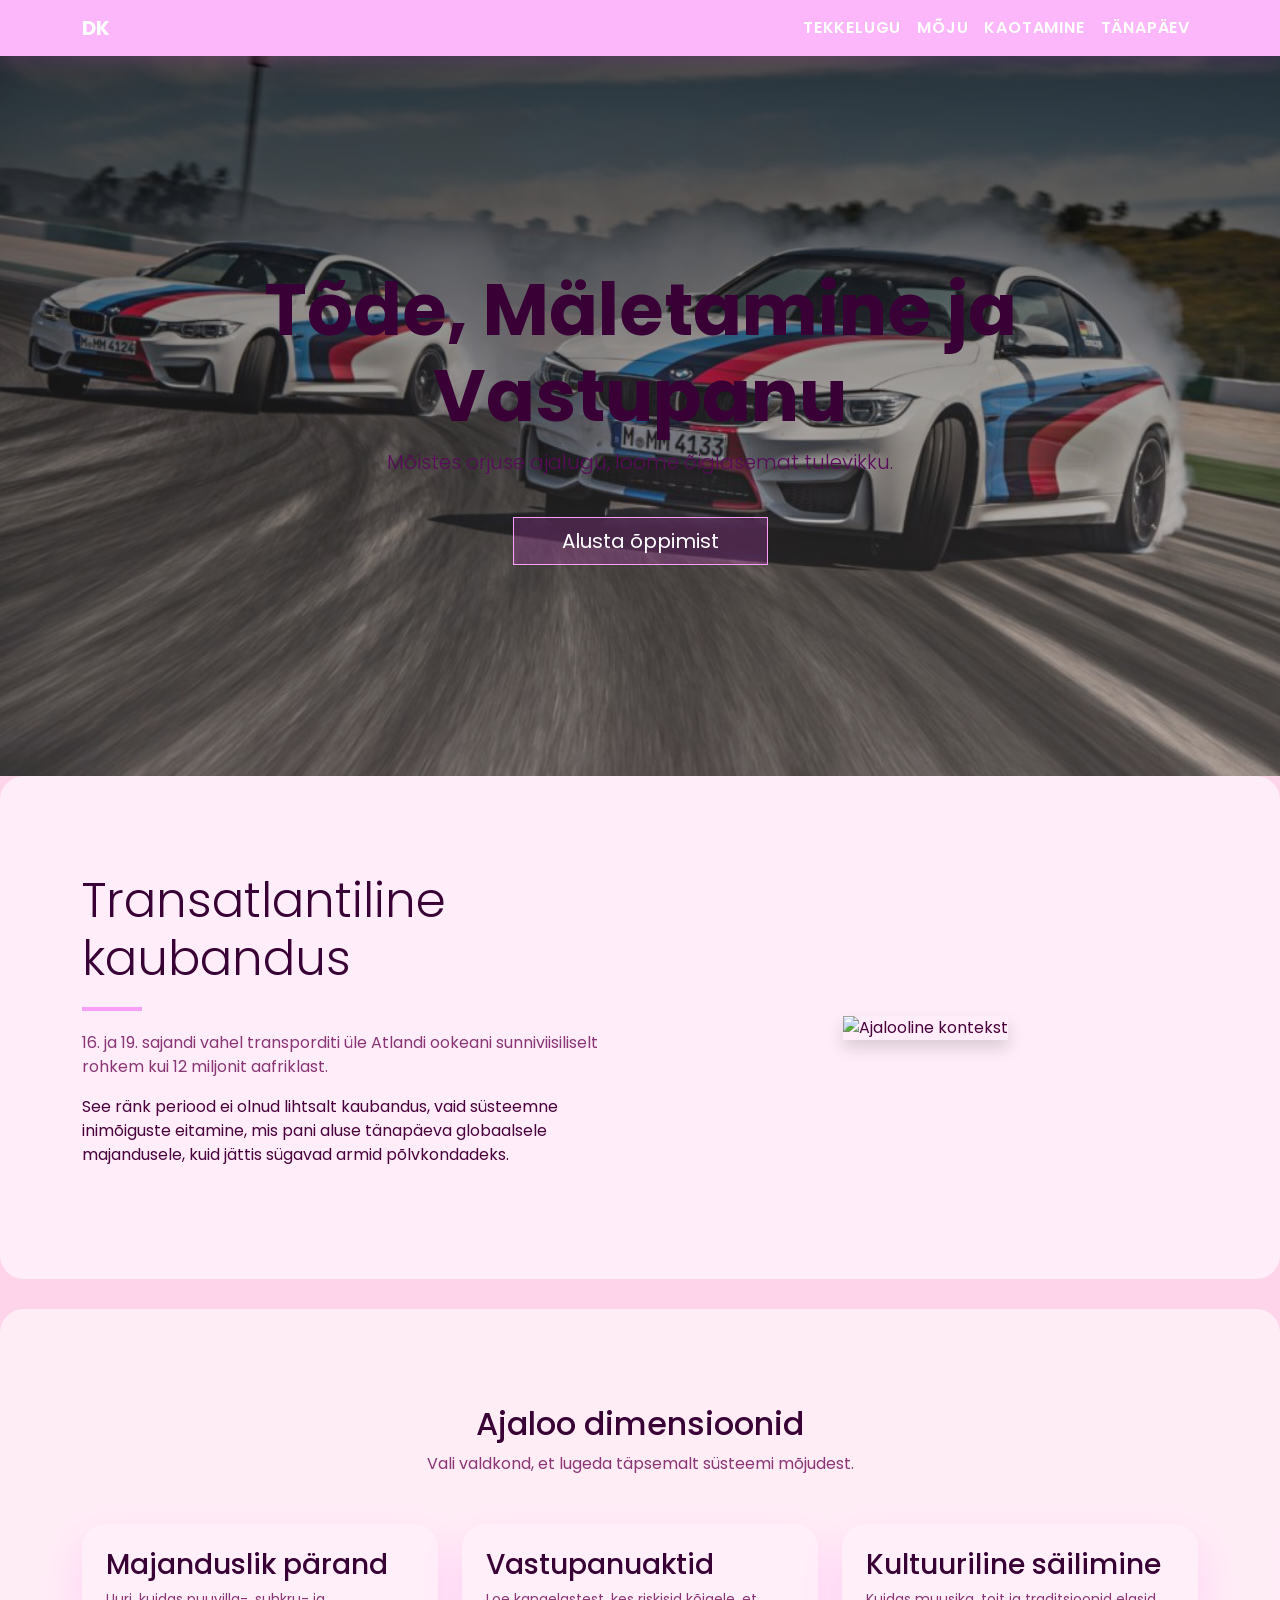
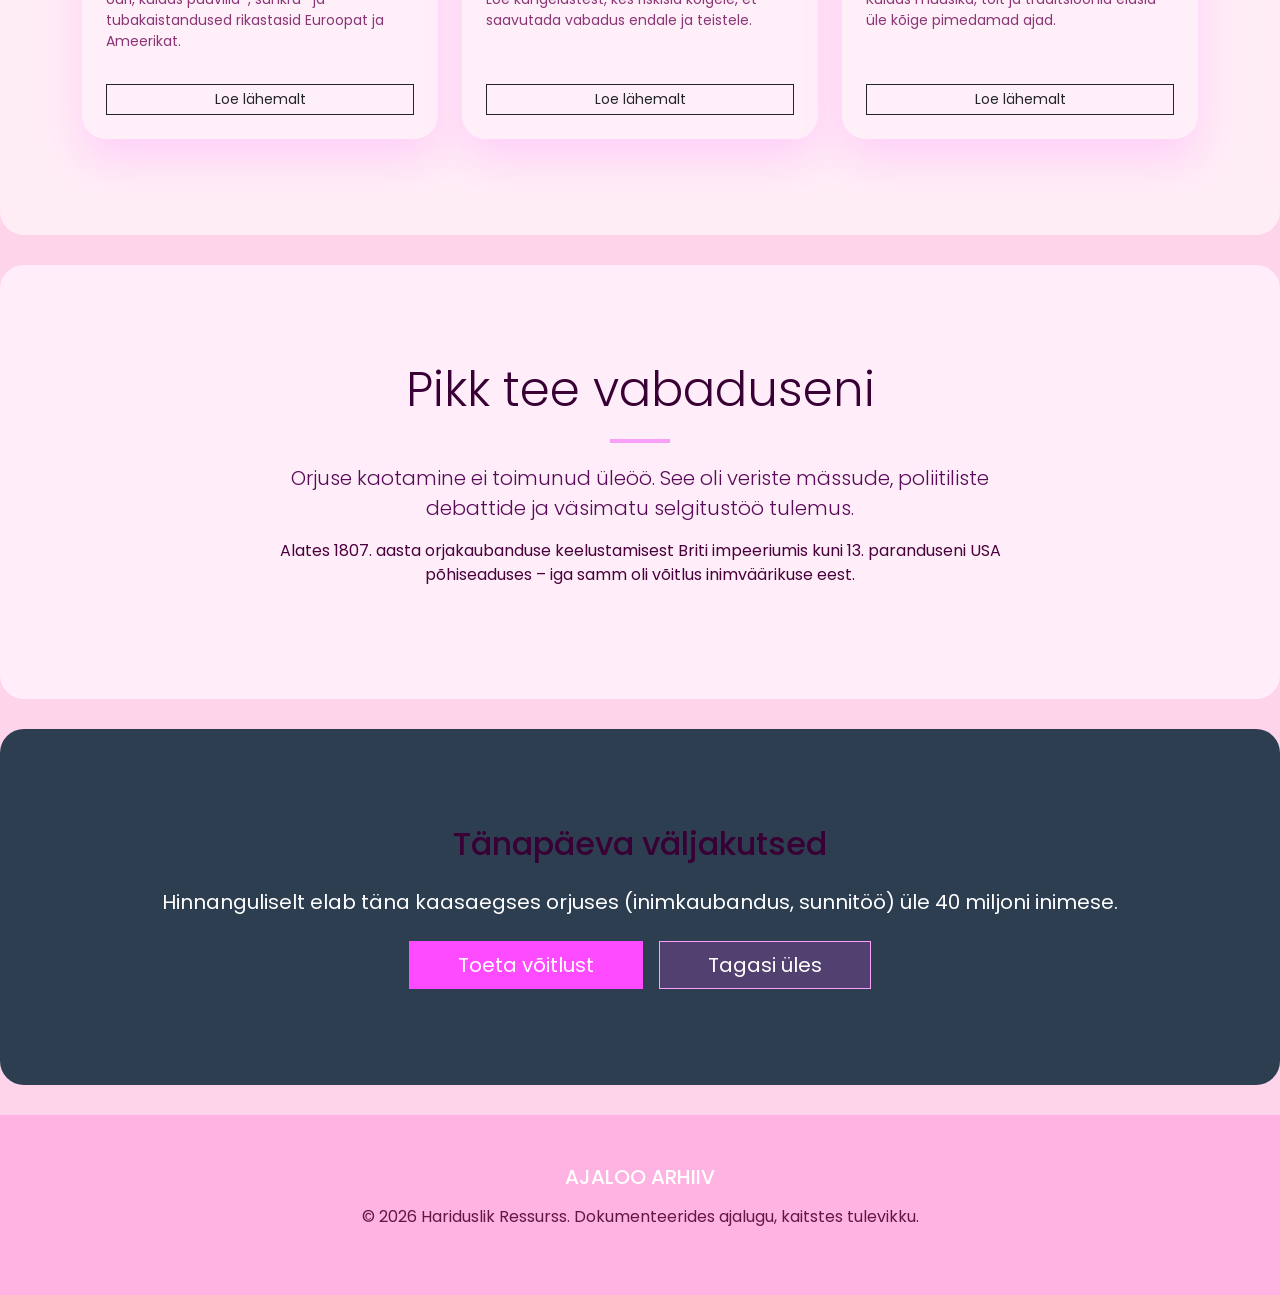
==== bootstraps/index6.html @ 5b457d10 "jh" ====
<!DOCTYPE html>
<html lang="et">
<head>
    <meta charset="UTF-8">
    <meta name="viewport" content="width=device-width, initial-scale=1.0">
    <title>fastasfcar</title>
    <link href="https://cdn.jsdelivr.net/npm/bootstrap@5.3.0/dist/css/bootstrap.min.css" rel="stylesheet">
    <link href="https://fonts.googleapis.com/css2?family=Poppins:wght@400;500;600;700&display=swap" rel="stylesheet">
    <style>
        :root {
            --page-bg: rgba(253, 191, 225, 0.671);
            --surface: rgba(255, 240, 250, 0.95);
            --surface-strong: #ffdef0;
            --accent: #faa0fa;
            --accent-soft: #ffb3e7;
            --text: #4a003c;
            --text-light: #ffffff;
            --shadow-pink: rgba(255, 75, 255, 0.18);
        }

        /* Sujuv kerimine */
        html {
            scroll-behavior: smooth;
        }

        body {
            font-family: 'Poppins', sans-serif;
            background-color: var(--page-bg);
            color: var(--text);
        }

        h1, h2, h3 {
            font-family: 'Poppins', sans-serif;
            color: #380035;
        }

        .hero-section {
            background: linear-gradient(180deg, rgba(0, 0, 0, 0.616), rgba(148, 145, 148, 0.25)), 
                        url('img/auto1.jpg');
            background-size: cover;
            background-position: center;
            height: 80vh;
            display: flex;
            align-items: center;
            color: var(--text-light);
            text-align: center;
            position: relative;
        }

        .hero-section::before {
            content: '';
            position: absolute;
            inset: 0;
            background: rgba(255, 255, 255, 0.12);
            mix-blend-mode: soft-light;
        }

        .hero-section .container {
            position: relative;
            z-index: 1;
        }

        .navbar {
            background-color: rgba(252, 182, 252, 0.95);
            box-shadow: 0 2px 20px var(--shadow-pink);
        }

        .nav-link {
            color: var(--text-light) !important;
            font-weight: 600;
            text-transform: uppercase;
            letter-spacing: 0.05em;
            transition: color 0.3s ease, transform 0.3s ease;
        }

        .nav-link:hover {
            color: #ffe6ff !important;
            transform: translateY(-1px);
        }

        .btn-outline-light {
            color: var(--text-light);
            border-color: var(--accent);
            background-color: rgba(255, 75, 255, 0.18);
        }

        .btn-outline-light:hover,
        .btn-outline-light:focus {
            background-color: var(--accent);
            color: var(--text-light);
            border-color: var(--accent);
        }

        .feature-card {
            border: none;
            border-radius: 24px;
            transition: transform 0.3s ease, box-shadow 0.3s ease;
            background: var(--surface);
            box-shadow: 0 20px 40px var(--shadow-pink);
            text-decoration: none;
            color: inherit;
            display: flex;
            flex-direction: column;
            justify-content: space-between;
        }

        .feature-card:hover {
            transform: translateY(-6px);
            box-shadow: 0 25px 50px rgba(255, 75, 255, 0.28);
            color: inherit;
        }

        .accent-line {
            width: 60px;
            height: 4px;
            background-color: var(--accent);
            margin: 20px 0;
        }

        section {
            background-color: rgba(255, 240, 250, 0.92);
            border-radius: 24px;
            padding: 40px 0;
            margin-bottom: 30px;
        }

        .bg-light {
            background-color: rgba(255, 237, 246, 0.98) !important;
        }

        .text-muted {
            color: #8a3576 !important;
        }

        .display-2,
        .display-5 {
            color: #380035;
        }

        .lead {
            color: #5a0a5a;
        }

        .btn-danger {
            background-color: #ff4bff;
            border-color: #ff4bff;
            color: #fff;
        }

        .btn-danger:hover,
        .btn-danger:focus {
            background-color: #d41bcf;
            border-color: #d41bcf;
        }

        footer {
            background-color: #ffb3e2;
            color: #5e1847;
            padding: 50px 0;
        }
    </style>
</head>
<body>

    <nav class="navbar navbar-expand-lg sticky-top">
        <div class="container">
            <a class="navbar-brand text-white fw-bold" href="#">DK</a>
            <button class="navbar-toggler navbar-dark" type="button" data-bs-toggle="collapse" data-bs-target="#navbarNav">
                <span class="navbar-toggler-icon"></span>
            </button>
            <div class="collapse navbar-collapse" id="navbarNav">
                <ul class="navbar-nav ms-auto">
                    <li class="nav-item"><a class="nav-link" href="#tekke-lugu">Tekkelugu</a></li>
                    <li class="nav-item"><a class="nav-link" href="#mou">Mõju</a></li>
                    <li class="nav-item"><a class="nav-link" href="#kaotamine">Kaotamine</a></li>
                    <li class="nav-item"><a class="nav-link" href="#tanapeav">Tänapäev</a></li>
                </ul>
            </div>
        </div>
    </nav>

    <header class="hero-section">
        <div class="container">
            <div class="row justify-content-center">
                <div class="col-md-10">
                    <h1 class="display-2 fw-bold">Tõde, Mäletamine ja Vastupanu</h1>
                    <p class="lead">Mõistes orjuse ajalugu, loome õiglasemat tulevikku.</p>
                    <a href="#tekke-lugu" class="btn btn-outline-light btn-lg px-5 mt-4 rounded-0">Alusta õppimist</a>
                </div>
            </div>
        </div>
    </header>

    <section id="tekke-lugu" class="py-5">
        <div class="container py-5">
            <div class="row align-items-center">
                <div class="col-lg-6">
                    <h2 class="display-5">Transatlantiline kaubandus</h2>
                    <div class="accent-line"></div>
                    <p class="text-muted">16. ja 19. sajandi vahel transporditi üle Atlandi ookeani sunniviisiliselt rohkem kui 12 miljonit aafriklast.</p>
                    <p>See ränk periood ei olnud lihtsalt kaubandus, vaid süsteemne inimõiguste eitamine, mis pani aluse tänapäeva globaalsele majandusele, kuid jättis sügavad armid põlvkondadeks.</p>
                </div>
                <div class="col-lg-6 text-center">
                    <img src="https://images.unsplash.com/photo-1526628953301-3e589a6a8b74?auto=format&fit=crop&q=80&w=800" class="img-fluid shadow" alt="Ajalooline kontekst">
                </div>
            </div>
        </div>
    </section>

    <section id="mou" class="bg-light py-5">
        <div class="container py-5">
            <div class="text-center mb-5">
                <h2>Ajaloo dimensioonid</h2>
                <p class="text-muted">Vali valdkond, et lugeda täpsemalt süsteemi mõjudest.</p>
            </div>
            <div class="row g-4">
                <div class="col-md-4">
                    <div class="card h-100 feature-card p-4">
                        <div>
                            <h3>Majanduslik pärand</h3>
                            <p class="text-muted small">Uuri, kuidas puuvilla-, suhkru- ja tubakaistandused rikastasid Euroopat ja Ameerikat.</p>
                        </div>
                        <a href="https://et.wikipedia.org/wiki/Orjus" target="_blank" class="btn btn-sm btn-outline-dark mt-3 rounded-0">Loe lähemalt</a>
                    </div>
                </div>
                <div class="col-md-4">
                    <div class="card h-100 feature-card p-4">
                        <div>
                            <h3>Vastupanuaktid</h3>
                            <p class="text-muted small">Loe kangelastest, kes riskisid kõigele, et saavutada vabadus endale ja teistele.</p>
                        </div>
                        <a href="#" class="btn btn-sm btn-outline-dark mt-3 rounded-0">Loe lähemalt</a>
                    </div>
                </div>
                <div class="col-md-4">
                    <div class="card h-100 feature-card p-4">
                        <div>
                            <h3>Kultuuriline säilimine</h3>
                            <p class="text-muted small">Kuidas muusika, toit ja traditsioonid elasid üle kõige pimedamad ajad.</p>
                        </div>
                        <a href="#" class="btn btn-sm btn-outline-dark mt-3 rounded-0">Loe lähemalt</a>
                    </div>
                </div>
            </div>
        </div>
    </section>

    <section id="kaotamine" class="py-5">
        <div class="container py-5">
            <div class="row">
                <div class="col-12 text-center">
                    <h2 class="display-5">Pikk tee vabaduseni</h2>
                    <div class="accent-line mx-auto"></div>
                    <div class="col-md-8 mx-auto">
                        <p class="lead">Orjuse kaotamine ei toimunud üleöö. See oli veriste mässude, poliitiliste debattide ja väsimatu selgitustöö tulemus.</p>
                        <p>Alates 1807. aasta orjakaubanduse keelustamisest Briti impeeriumis kuni 13. paranduseni USA põhiseaduses – iga samm oli võitlus inimväärikuse eest.</p>
                    </div>
                </div>
            </div>
        </div>
    </section>

    <section id="tanapeav" class="py-5 text-white" style="background-color: #2c3e50;">
        <div class="container py-5 text-center">
            <h2 class="mb-4">Tänapäeva väljakutsed</h2>
            <p class="mb-4 fs-5">Hinnanguliselt elab täna kaasaegses orjuses (inimkaubandus, sunnitöö) üle 40 miljoni inimese.</p>
            <div class="d-flex justify-content-center gap-3">
                <a href="https://www.antislavery.org" target="_blank" class="btn btn-danger btn-lg rounded-0 px-5">Toeta võitlust</a>
                <a href="#navbarNav" class="btn btn-outline-light btn-lg rounded-0 px-5">Tagasi üles</a>
            </div>
        </div>
    </section>

    <footer>
        <div class="container text-center">
            <h5 class="text-white mb-3">AJALOO ARHIIV</h5>
            <p>© 2026 Hariduslik Ressurss. Dokumenteerides ajalugu, kaitstes tulevikku.</p>
        </div>
    </footer>

    <script src="https://cdn.jsdelivr.net/npm/bootstrap@5.3.0/dist/js/bootstrap.bundle.min.js"></script>
</body>
</html>
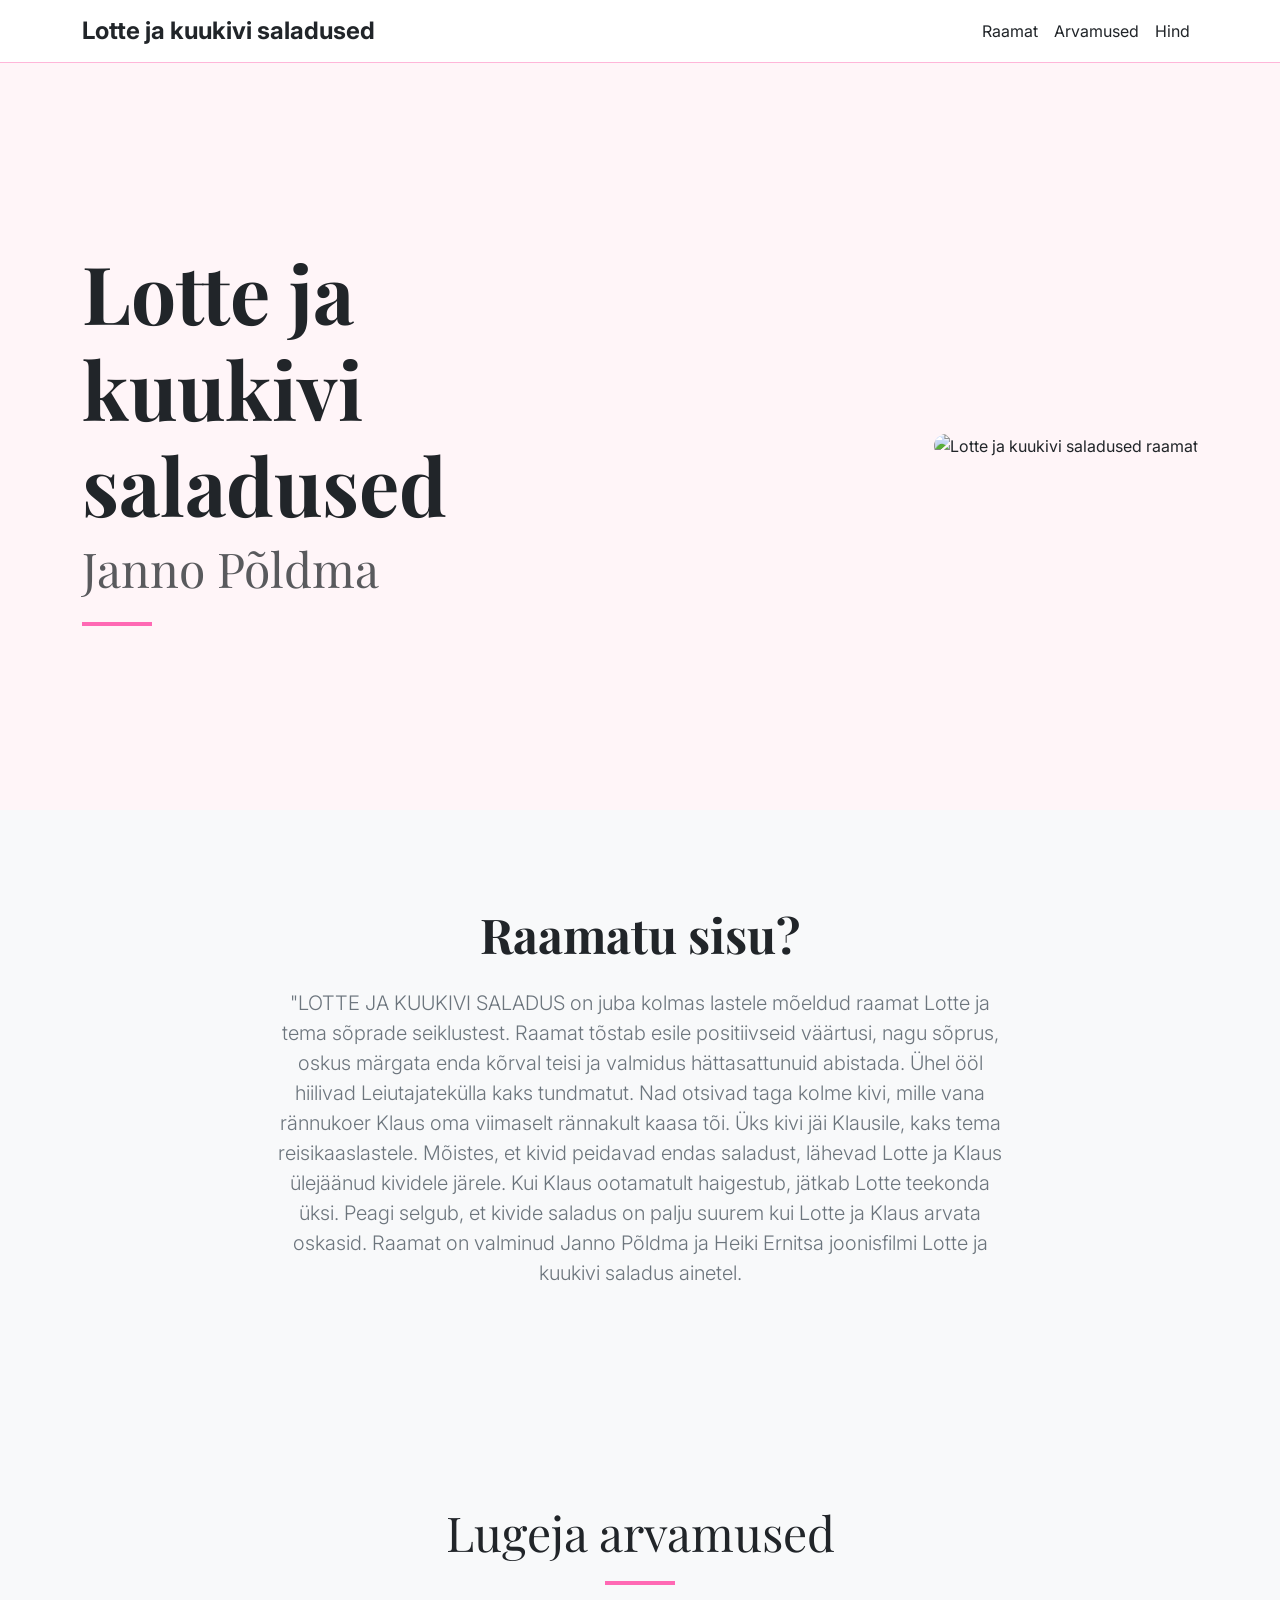
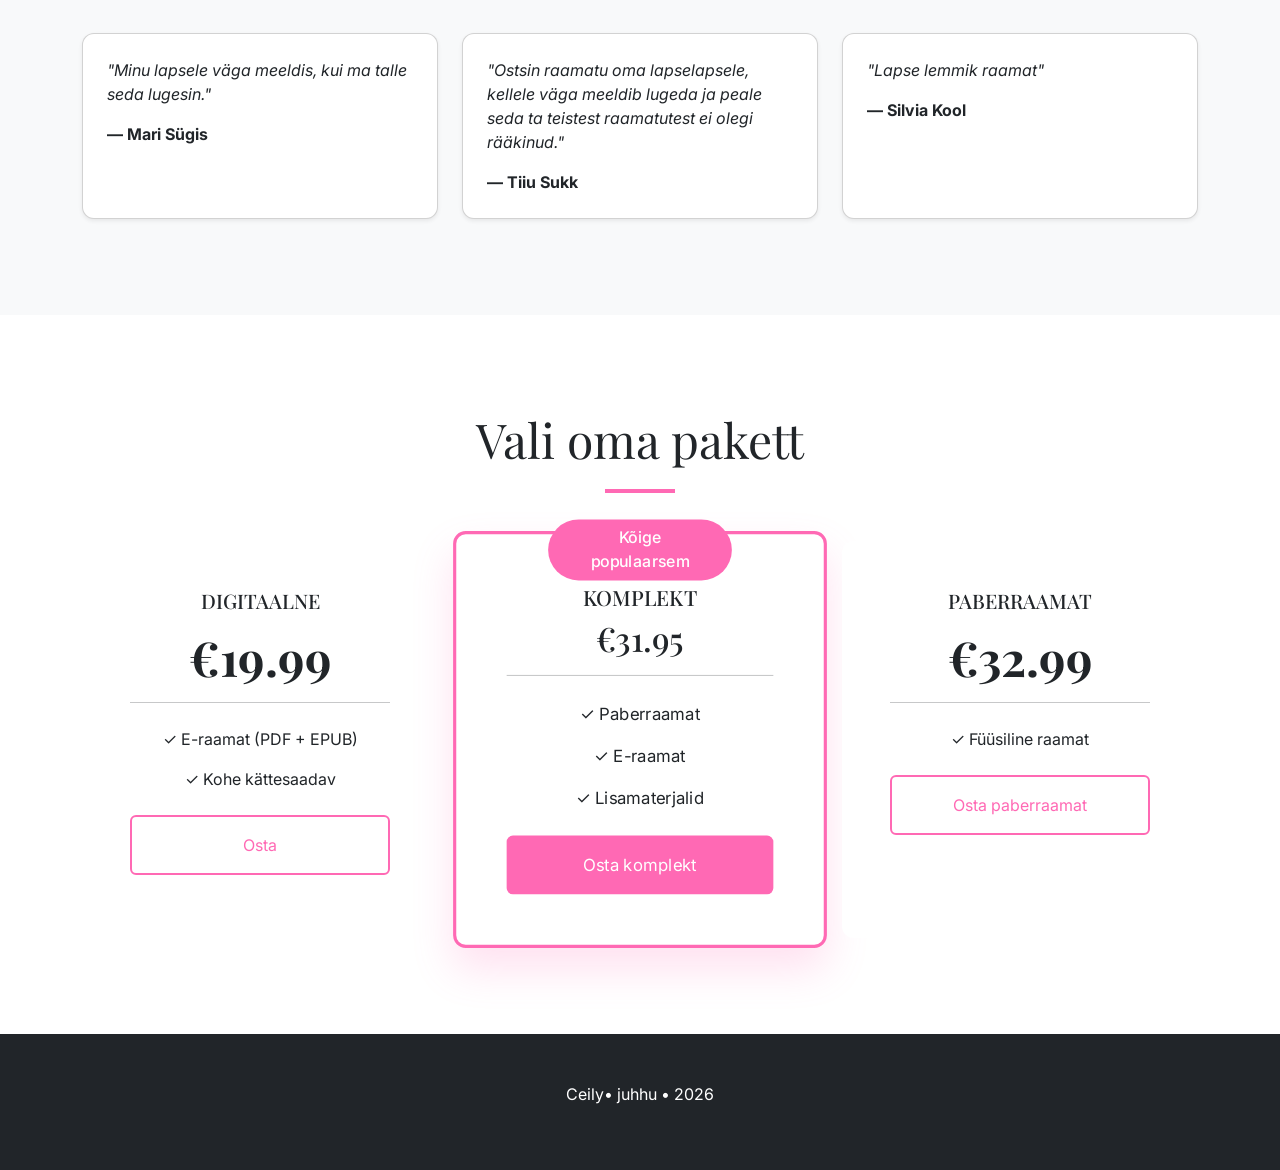
==== commit 6e967bdf: "jah" ====
--- a/bootstraps/index6.html
+++ b/bootstraps/index6.html
@@ -3,281 +3,232 @@
 <head>
     <meta charset="UTF-8">
     <meta name="viewport" content="width=device-width, initial-scale=1.0">
-    <title>fastasfcar</title>
-    <link href="https://cdn.jsdelivr.net/npm/bootstrap@5.3.0/dist/css/bootstrap.min.css" rel="stylesheet">
-    <link href="https://fonts.googleapis.com/css2?family=Poppins:wght@400;500;600;700&display=swap" rel="stylesheet">
+    <title>Lotte ja kuukivi saladused</title>
+    <link href="https://cdn.jsdelivr.net/npm/bootstrap@5.3.3/dist/css/bootstrap.min.css" rel="stylesheet">
+    <link href="https://fonts.googleapis.com/css2?family=Playfair+Display:wght@700&family=Inter:wght@300;400;500;600&display=swap" rel="stylesheet">
+    <link rel="stylesheet" href="https://cdn.jsdelivr.net/npm/bootstrap-icons@1.11.3/font/bootstrap-icons.min.css">
+
     <style>
         :root {
-            --page-bg: rgba(253, 191, 225, 0.671);
-            --surface: rgba(255, 240, 250, 0.95);
-            --surface-strong: #ffdef0;
-            --accent: #faa0fa;
-            --accent-soft: #ffb3e7;
-            --text: #4a003c;
-            --text-light: #ffffff;
-            --shadow-pink: rgba(255, 75, 255, 0.18);
-        }
-
-        /* Sujuv kerimine */
-        html {
-            scroll-behavior: smooth;
-        }
-
-        body {
-            font-family: 'Poppins', sans-serif;
-            background-color: var(--page-bg);
-            color: var(--text);
-        }
-
-        h1, h2, h3 {
-            font-family: 'Poppins', sans-serif;
-            color: #380035;
-        }
-
-        .hero-section {
-            background: linear-gradient(180deg, rgba(0, 0, 0, 0.616), rgba(148, 145, 148, 0.25)), 
-                        url('img/auto1.jpg');
-            background-size: cover;
-            background-position: center;
-            height: 80vh;
+            --accent: #ff69b4;
+        }
+
+        body { 
+            font-family: 'Inter', sans-serif; 
+            background-color: #fff5f8;
+        }
+        h1, h2, h3, h4, h5 { 
+            font-family: 'Playfair Display', serif; 
+        }
+
+        .navbar {
+            background-color: rgba(255,255,255,0.98);
+            backdrop-filter: blur(8px);
+            border-bottom: 1px solid #ffb6d9;
+        }
+
+        .hero {
+            min-height: 90vh;
             display: flex;
             align-items: center;
-            color: var(--text-light);
-            text-align: center;
-            position: relative;
-        }
-
-        .hero-section::before {
-            content: '';
+            padding-top: 80px;
+        }
+
+        .book-cover {
+            box-shadow: 0 25px 50px -12px rgb(0 0 0 / 0.25);
+            border-radius: 12px;
+            max-width: 100%;
+        }
+
+        .accent-line {
+            height: 4px;
+            width: 70px;
+            background: var(--accent);
+            margin: 20px 0;
+        }
+
+        .pricing-card {
+            border: none;
+            border-radius: 12px;
+            transition: all 0.4s ease;
+            height: 100%;
+        }
+        .pricing-card.popular {
+            border: 3px solid #ff69b4;
+            transform: scale(1.05);
+            box-shadow: 0 20px 40px rgba(255,105,180,0.2);
+        }
+        .popular-badge {
             position: absolute;
-            inset: 0;
-            background: rgba(255, 255, 255, 0.12);
-            mix-blend-mode: soft-light;
-        }
-
-        .hero-section .container {
-            position: relative;
-            z-index: 1;
-        }
-
-        .navbar {
-            background-color: rgba(252, 182, 252, 0.95);
-            box-shadow: 0 2px 20px var(--shadow-pink);
-        }
-
-        .nav-link {
-            color: var(--text-light) !important;
-            font-weight: 600;
-            text-transform: uppercase;
-            letter-spacing: 0.05em;
-            transition: color 0.3s ease, transform 0.3s ease;
-        }
-
-        .nav-link:hover {
-            color: #ffe6ff !important;
-            transform: translateY(-1px);
-        }
-
-        .btn-outline-light {
-            color: var(--text-light);
-            border-color: var(--accent);
-            background-color: rgba(255, 75, 255, 0.18);
-        }
-
-        .btn-outline-light:hover,
-        .btn-outline-light:focus {
-            background-color: var(--accent);
-            color: var(--text-light);
-            border-color: var(--accent);
-        }
-
-        .feature-card {
-            border: none;
-            border-radius: 24px;
-            transition: transform 0.3s ease, box-shadow 0.3s ease;
-            background: var(--surface);
-            box-shadow: 0 20px 40px var(--shadow-pink);
-            text-decoration: none;
-            color: inherit;
-            display: flex;
-            flex-direction: column;
-            justify-content: space-between;
-        }
-
-        .feature-card:hover {
-            transform: translateY(-6px);
-            box-shadow: 0 25px 50px rgba(255, 75, 255, 0.28);
-            color: inherit;
-        }
-
-        .accent-line {
-            width: 60px;
-            height: 4px;
-            background-color: var(--accent);
-            margin: 20px 0;
-        }
-
-        section {
-            background-color: rgba(255, 240, 250, 0.92);
-            border-radius: 24px;
-            padding: 40px 0;
-            margin-bottom: 30px;
-        }
-
-        .bg-light {
-            background-color: rgba(255, 237, 246, 0.98) !important;
-        }
-
-        .text-muted {
-            color: #8a3576 !important;
-        }
-
-        .display-2,
-        .display-5 {
-            color: #380035;
-        }
-
-        .lead {
-            color: #5a0a5a;
-        }
-
-        .btn-danger {
-            background-color: #ff4bff;
-            border-color: #ff4bff;
-            color: #fff;
-        }
-
-        .btn-danger:hover,
-        .btn-danger:focus {
-            background-color: #d41bcf;
-            border-color: #d41bcf;
-        }
-
-        footer {
-            background-color: #ffb3e2;
-            color: #5e1847;
-            padding: 50px 0;
+            top: -14px;
+            left: 50%;
+            transform: translateX(-50%);
+            background: #ff69b4;
+            color: white;
+            padding: 6px 25px;
+            border-radius: 30px;
+            font-size: 0.95rem;
+            font-weight: 500;
+        }
+
+        .testimonial-card {
+            background: white;
+            border-radius: 12px;
         }
     </style>
 </head>
 <body>
 
-    <nav class="navbar navbar-expand-lg sticky-top">
+    <!-- Navbar -->
+    <nav class="navbar navbar-expand-lg fixed-top">
         <div class="container">
-            <a class="navbar-brand text-white fw-bold" href="#">DK</a>
-            <button class="navbar-toggler navbar-dark" type="button" data-bs-toggle="collapse" data-bs-target="#navbarNav">
+            <a class="navbar-brand fw-bold fs-4 text-dark" href="#">Lotte ja kuukivi saladused</a>
+            <button class="navbar-toggler" type="button" data-bs-toggle="collapse" data-bs-target="#navbarNav">
                 <span class="navbar-toggler-icon"></span>
             </button>
             <div class="collapse navbar-collapse" id="navbarNav">
                 <ul class="navbar-nav ms-auto">
-                    <li class="nav-item"><a class="nav-link" href="#tekke-lugu">Tekkelugu</a></li>
-                    <li class="nav-item"><a class="nav-link" href="#mou">Mõju</a></li>
-                    <li class="nav-item"><a class="nav-link" href="#kaotamine">Kaotamine</a></li>
-                    <li class="nav-item"><a class="nav-link" href="#tanapeav">Tänapäev</a></li>
+                    <li class="nav-item"><a class="nav-link text-dark" href="#sisu">Raamat</a></li>
+                    <li class="nav-item"><a class="nav-link text-dark" href="#arvamused">Arvamused</a></li>
+                    <li class="nav-item"><a class="nav-link text-dark" href="#paketid">Hind</a></li>
                 </ul>
             </div>
         </div>
     </nav>
 
-    <header class="hero-section">
+    <! -->
+    <section class="hero">
         <div class="container">
-            <div class="row justify-content-center">
-                <div class="col-md-10">
-                    <h1 class="display-2 fw-bold">Tõde, Mäletamine ja Vastupanu</h1>
-                    <p class="lead">Mõistes orjuse ajalugu, loome õiglasemat tulevikku.</p>
-                    <a href="#tekke-lugu" class="btn btn-outline-light btn-lg px-5 mt-4 rounded-0">Alusta õppimist</a>
-                </div>
-            </div>
-        </div>
-    </header>
-
-    <section id="tekke-lugu" class="py-5">
-        <div class="container py-5">
             <div class="row align-items-center">
                 <div class="col-lg-6">
-                    <h2 class="display-5">Transatlantiline kaubandus</h2>
+                    <h1 class="display-1 fw-bold text-dark">Lotte ja kuukivi saladused</h1>
+                    <h2 class="display-5 text-muted mb-4">Janno Põldma</h2>
+                    
+
                     <div class="accent-line"></div>
-                    <p class="text-muted">16. ja 19. sajandi vahel transporditi üle Atlandi ookeani sunniviisiliselt rohkem kui 12 miljonit aafriklast.</p>
-                    <p>See ränk periood ei olnud lihtsalt kaubandus, vaid süsteemne inimõiguste eitamine, mis pani aluse tänapäeva globaalsele majandusele, kuid jättis sügavad armid põlvkondadeks.</p>
-                </div>
-                <div class="col-lg-6 text-center">
-                    <img src="https://images.unsplash.com/photo-1526628953301-3e589a6a8b74?auto=format&fit=crop&q=80&w=800" class="img-fluid shadow" alt="Ajalooline kontekst">
-                </div>
-            </div>
-        </div>
-    </section>
-
-    <section id="mou" class="bg-light py-5">
+                </div>
+
+                <div class="col-lg-6 text-center text-lg-end mt-5 mt-lg-0">
+                    <img src="https://www.apollo.ee/_next/image?url=https%3A%2F%2Fcdn.apollo.ee%2Fo%2Fapollo%2F6%2F5%2F7%2F5%2F6575b95c9b919556598b603136634e0c2a3ef445_0753772.jpg&w=256&q=75" 
+                         class="book-cover img-fluid" 
+                         alt="Lotte ja kuukivi saladused raamat">
+                </div>
+            </div>
+        </div>
+    </section>
+
+    <!-- Raamatu kirjeldus -->
+    <section id="sisu" class="py-5 bg-light">
+        <div class="container py-5">
+            <div class="row justify-content-center">
+                <div class="col-lg-8 text-center">
+                    <h2 class="display-5 fw-bold text-dark mb-4">Raamatu sisu?</h2>
+                    <p class="lead text-secondary mb-4">
+                        "LOTTE JA KUUKIVI SALADUS on juba kolmas lastele mõeldud raamat Lotte ja tema sõprade seiklustest. Raamat tõstab esile positiivseid väärtusi, nagu sõprus, oskus märgata enda kõrval teisi ja valmidus hättasattunuid abistada.
+Ühel ööl hiilivad Leiutajatekülla kaks tundmatut. Nad otsivad taga kolme kivi, mille vana rännukoer Klaus oma viimaselt rännakult kaasa tõi. Üks kivi jäi Klausile, kaks tema reisikaaslastele. Mõistes, et kivid peidavad endas saladust, lähevad Lotte ja Klaus ülejäänud kividele järele. Kui Klaus ootamatult haigestub, jätkab Lotte teekonda üksi. Peagi selgub, et kivide saladus on palju suurem kui Lotte ja Klaus arvata oskasid.
+Raamat on valminud Janno Põldma ja Heiki Ernitsa joonisfilmi Lotte ja kuukivi saladus ainetel.
+                    </p>
+                </div>
+            </div>
+        </div>
+    </section>
+
+    <!-- Arvamused / Reviews -->
+    <section id="arvamused" class="py-5 bg-light">
         <div class="container py-5">
             <div class="text-center mb-5">
-                <h2>Ajaloo dimensioonid</h2>
-                <p class="text-muted">Vali valdkond, et lugeda täpsemalt süsteemi mõjudest.</p>
+                <h2 class="display-5">Lugeja arvamused</h2>
+                <div class="accent-line mx-auto"></div>
             </div>
             <div class="row g-4">
                 <div class="col-md-4">
-                    <div class="card h-100 feature-card p-4">
-                        <div>
-                            <h3>Majanduslik pärand</h3>
-                            <p class="text-muted small">Uuri, kuidas puuvilla-, suhkru- ja tubakaistandused rikastasid Euroopat ja Ameerikat.</p>
+                    <div class="testimonial-card card h-100 p-4 shadow-sm">
+                        <p class="fst-italic">"Minu lapsele väga meeldis, kui ma talle seda lugesin."</p>
+                        <strong>— Mari Sügis</strong>
+                    </div>
+                </div>
+                <div class="col-md-4">
+                    <div class="testimonial-card card h-100 p-4 shadow-sm">
+                        <p class="fst-italic">"Ostsin raamatu oma lapselapsele, kellele väga meeldib lugeda ja peale seda ta teistest raamatutest ei olegi rääkinud."</p>
+                        <strong>— Tiiu Sukk</strong>
+                    </div>
+                </div>
+                <div class="col-md-4">
+                    <div class="testimonial-card card h-100 p-4 shadow-sm">
+                        <p class="fst-italic">"Lapse lemmik raamat"</p>
+                        <strong>— Silvia Kool</strong>
+                    </div>
+                </div>
+            </div>
+        </div>
+    </section>
+
+    <!-- Hinnapaketid -->
+    <section id="paketid" class="py-5 bg-white">
+        <div class="container py-5">
+            <div class="text-center mb-5">
+                <h2 class="display-5">Vali oma pakett</h2>
+                <div class="accent-line mx-auto"></div>
+            </div>
+
+            <div class="row g-4 justify-content-center">
+                <div class="col-lg-4 col-md-6">
+                    <div class="card pricing-card h-100 text-center">
+                        <div class="card-body p-5">
+                            <h5>DIGITAALNE</h5>
+                            <h2 class="display-5 fw-bold my-3">€19.99</h2>
+                            <hr>
+                            <ul class="list-unstyled my-4">
+                                <li class="mb-3">✓ E-raamat (PDF + EPUB)</li>
+                                <li class="mb-3">✓ Kohe kättesaadav</li>
+                            </ul>
+                            <a href="#" class="btn w-100 py-3" style="color: #ff69b4; border: 2px solid #ff69b4;">Osta</a>
                         </div>
-                        <a href="https://et.wikipedia.org/wiki/Orjus" target="_blank" class="btn btn-sm btn-outline-dark mt-3 rounded-0">Loe lähemalt</a>
-                    </div>
-                </div>
-                <div class="col-md-4">
-                    <div class="card h-100 feature-card p-4">
-                        <div>
-                            <h3>Vastupanuaktid</h3>
-                            <p class="text-muted small">Loe kangelastest, kes riskisid kõigele, et saavutada vabadus endale ja teistele.</p>
+                    </div>
+                </div>
+
+                <div class="col-lg-4 col-md-6">
+                    <div class="card pricing-card popular h-100 position-relative text-center">
+                        <span class="popular-badge">Kõige populaarsem</span>
+                        <div class="card-body p-5">
+                            <h5 style=\"color: #ff69b4;\">KOMPLEKT</h5>
+                            <h2 class=\"display-5 fw-bold my-3\" style=\"color: #ff69b4;\">€31.95</h2>
+                            <hr>
+                            <ul class="list-unstyled my-4">
+                                <li class="mb-3">✓ Paberraamat</li>
+                                <li class="mb-3">✓ E-raamat</li>
+                                <li class="mb-3">✓ Lisamaterjalid</li>
+                            </ul>
+                            <a href="https://www.apollo.ee/et/lotte-ja-kuukivi-saladus.html" 
+                               target="_blank" class="btn w-100 py-3" style="background-color: #ff69b4; color: white; border: none;">Osta komplekt</a>
                         </div>
-                        <a href="#" class="btn btn-sm btn-outline-dark mt-3 rounded-0">Loe lähemalt</a>
-                    </div>
-                </div>
-                <div class="col-md-4">
-                    <div class="card h-100 feature-card p-4">
-                        <div>
-                            <h3>Kultuuriline säilimine</h3>
-                            <p class="text-muted small">Kuidas muusika, toit ja traditsioonid elasid üle kõige pimedamad ajad.</p>
+                    </div>
+                </div>
+
+                <div class="col-lg-4 col-md-6">
+                    <div class="card pricing-card h-100 text-center">
+                        <div class="card-body p-5">
+                            <h5>PABERRAAMAT</h5>
+                            <h2 class="display-5 fw-bold my-3">€32.99</h2>
+                            <hr>
+                            <ul class="list-unstyled my-4">
+                                <li class="mb-3">✓ Füüsiline raamat</li>
+                            </ul>
+                            <a href="https://rahvaraamat.ee/et/raamatud/lasteraamatud/nooremale-koolieale-vanus-7-9/lotte-ja-kuukivi-saladus/415194" 
+                               target="_blank" class="btn w-100 py-3" style="color: #ff69b4; border: 2px solid #ff69b4;">Osta paberraamat</a>
                         </div>
-                        <a href="#" class="btn btn-sm btn-outline-dark mt-3 rounded-0">Loe lähemalt</a>
-                    </div>
-                </div>
-            </div>
-        </div>
-    </section>
-
-    <section id="kaotamine" class="py-5">
-        <div class="container py-5">
-            <div class="row">
-                <div class="col-12 text-center">
-                    <h2 class="display-5">Pikk tee vabaduseni</h2>
-                    <div class="accent-line mx-auto"></div>
-                    <div class="col-md-8 mx-auto">
-                        <p class="lead">Orjuse kaotamine ei toimunud üleöö. See oli veriste mässude, poliitiliste debattide ja väsimatu selgitustöö tulemus.</p>
-                        <p>Alates 1807. aasta orjakaubanduse keelustamisest Briti impeeriumis kuni 13. paranduseni USA põhiseaduses – iga samm oli võitlus inimväärikuse eest.</p>
-                    </div>
-                </div>
-            </div>
-        </div>
-    </section>
-
-    <section id="tanapeav" class="py-5 text-white" style="background-color: #2c3e50;">
-        <div class="container py-5 text-center">
-            <h2 class="mb-4">Tänapäeva väljakutsed</h2>
-            <p class="mb-4 fs-5">Hinnanguliselt elab täna kaasaegses orjuses (inimkaubandus, sunnitöö) üle 40 miljoni inimese.</p>
-            <div class="d-flex justify-content-center gap-3">
-                <a href="https://www.antislavery.org" target="_blank" class="btn btn-danger btn-lg rounded-0 px-5">Toeta võitlust</a>
-                <a href="#navbarNav" class="btn btn-outline-light btn-lg rounded-0 px-5">Tagasi üles</a>
-            </div>
-        </div>
-    </section>
-
-    <footer>
-        <div class="container text-center">
-            <h5 class="text-white mb-3">AJALOO ARHIIV</h5>
-            <p>© 2026 Hariduslik Ressurss. Dokumenteerides ajalugu, kaitstes tulevikku.</p>
+                    </div>
+                </div>
+            </div>
+        </div>
+    </section>
+
+    <footer class="bg-dark text-white py-5 text-center">
+        <div class="container">
+            <p>Ceily• juhhu • 2026</p>
         </div>
     </footer>
 
-    <script src="https://cdn.jsdelivr.net/npm/bootstrap@5.3.0/dist/js/bootstrap.bundle.min.js"></script>
+    <script src="https://cdn.jsdelivr.net/npm/bootstrap@5.3.3/dist/js/bootstrap.bundle.min.js"></script>
 </body>
-</html>+</html>
